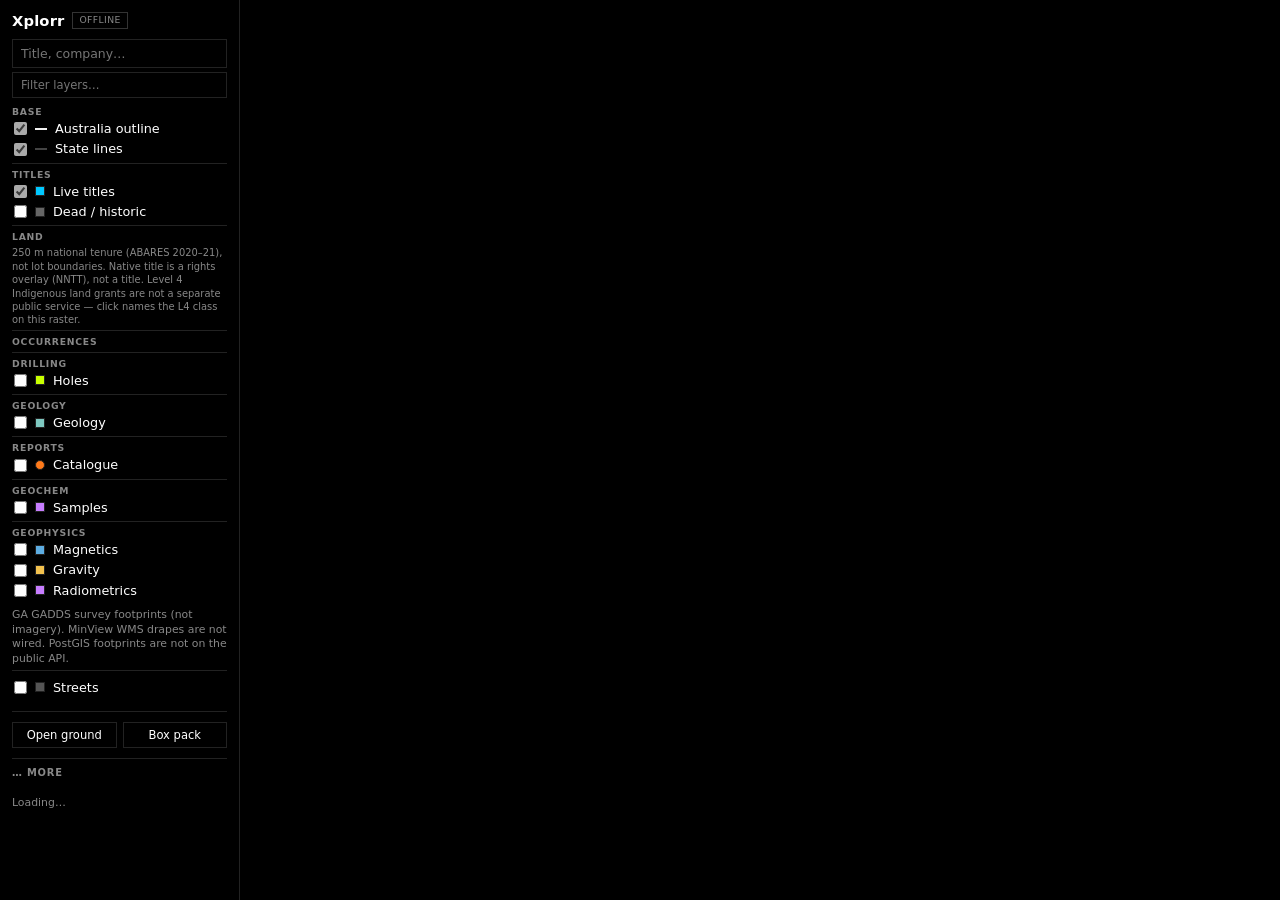
==== index.html @ 904606ca "Fix hex report deep-links and add geochem, geology age, and GA footprints. WAMEX cards now open Repo" ====
<!DOCTYPE html>
<html lang="en">
<head>
  <meta charset="utf-8" />
  <meta name="viewport" content="width=device-width, initial-scale=1" />
  <title>Xplorr</title>
  <link rel="stylesheet" href="vendor/maplibre-gl.css" />
  <link rel="stylesheet" href="app.css?v=20260909a" />
</head>
<body>
  <button type="button" id="rail-toggle" aria-expanded="false" aria-controls="panel">Layers</button>
  <aside id="panel">
    <header>
      <h1>Xplorr <span id="api-chip" class="api-chip">Checking…</span></h1>
    </header>

    <input type="search" id="find" placeholder="Title, company…" autocomplete="off" />
    <div id="find-results" hidden></div>
    <input type="search" id="layer-filter" placeholder="Filter layers…" autocomplete="off" />

    <nav class="layers" aria-label="Map layers">
      <section class="lg" data-keys="base outline australia coastline land">
        <h2>Base</h2>
        <label class="row" data-keys="australia outline coastline coast land"><input type="checkbox" id="au-outline" checked /><span class="swatch line" style="--c:#f2f2f2"></span><span>Australia outline</span></label>
        <label class="row" data-keys="state lines borders boundaries"><input type="checkbox" id="au-states" checked /><span class="swatch line" style="--c:#444"></span><span>State lines</span></label>
      </section>
      <section class="lg" data-keys="titles tenement live dead historic">
        <h2>Titles</h2>
        <label class="row" data-keys="live titles tenement register"><input type="checkbox" id="live-master" checked /><span class="swatch" style="background:#00c8ff"></span><span>Live titles</span></label>
        <label class="row" data-keys="dead historic titles expired"><input type="checkbox" id="dead-master" /><span class="swatch" style="background:#666"></span><span>Dead / historic</span></label>
      </section>
      <section class="lg" data-keys="land tenure crown private freehold pastoral parks conservation native title aboriginal indigenous ilua forest">
        <h2>Land</h2>
        <div id="land-rail"></div>
        <div id="land-more" hidden></div>
        <button type="button" id="land-more-btn" hidden>See more</button>
        <p class="note land-note">250&nbsp;m national tenure (ABARES 2020–21), not lot boundaries. Native title is a rights overlay (NNTT), not a title. Level&nbsp;4 Indigenous land grants are not a separate public service — click names the L4 class on this raster.</p>
      </section>
      <section class="lg" data-keys="occurrences minerals mines gold copper silver iron lead zinc tin nickel coal lithium uranium manganese tungsten diamond construction">
        <h2>Occurrences</h2>
        <div id="occ-minerals">
          <div id="mineral-rail"></div>
          <div id="mineral-more" hidden></div>
          <button type="button" id="mineral-more-btn" hidden>See more</button>
        </div>
      </section>
      <section class="lg" data-keys="drilling holes collars">
        <h2>Drilling</h2>
        <label class="row" data-keys="holes drilling collars density"><input type="checkbox" id="holes-master" /><span class="swatch" style="background:#c8ff00"></span><span>Holes</span></label>
      </section>
      <section class="lg" data-keys="geology rock unit formation quaternary basement cover">
        <h2>Geology</h2>
        <label class="row" data-keys="geology kinds rock unit formation"><input type="checkbox" id="geo-kinds" /><span class="swatch" style="background:#7ec8c0"></span><span>Geology</span></label>
        <label class="row geo-age" data-keys="quaternary cover sediments alluvium regolith" hidden><input type="checkbox" id="geo-cover" checked /><span class="swatch" style="background:#ffe08a"></span><span>Quaternary / cover</span></label>
        <label class="row geo-age" data-keys="basement non-quaternary bedrock" hidden><input type="checkbox" id="geo-basement" checked /><span class="swatch" style="background:#7b5ea7"></span><span>Basement</span></label>
        <input type="search" id="geo-search" placeholder="Formation / unit" autocomplete="off" hidden />
        <p class="note geo-age-note" hidden>Cover = alluvium / other_regolith, or unit names with Q… / CZ… codes or “Quaternary”. No age in VIC/SA/TAS/QLD names stays unclassified and shows only when both are on. WA/ACT have no kind polygons.</p>
      </section>
      <section class="lg" data-keys="reports catalogue wamex">
        <h2>Reports</h2>
        <label class="row" data-keys="reports catalogue wamex"><input type="checkbox" id="reports-master" /><span class="swatch round" style="background:#ff7a1a"></span><span>Catalogue</span></label>
      </section>
      <section class="lg" data-keys="geochem samples assays">
        <h2>Geochem</h2>
        <label class="row" data-keys="geochem samples assays"><input type="checkbox" id="gchem-master" /><span class="swatch" style="background:#c77dff"></span><span>Samples</span></label>
      </section>
      <section class="lg" data-keys="geophysics magnetics gravity radiometrics survey footprints">
        <h2>Geophysics</h2>
        <label class="row" data-keys="magnetics magnetic survey footprints"><input type="checkbox" id="gp-magnetic" /><span class="swatch" style="background:#5dade2"></span><span>Magnetics</span></label>
        <label class="row" data-keys="gravity survey footprints"><input type="checkbox" id="gp-gravity" /><span class="swatch" style="background:#f2c14e"></span><span>Gravity</span></label>
        <label class="row" data-keys="radiometrics radiometric survey footprints"><input type="checkbox" id="gp-radiometric" /><span class="swatch" style="background:#c77dff"></span><span>Radiometrics</span></label>
        <p class="note">GA GADDS survey footprints (not imagery). MinView WMS drapes are not wired. PostGIS footprints are not on the public API.</p>
      </section>
      <section class="lg lg-streets" data-keys="streets osm basemap">
        <label class="row" data-keys="streets osm roads basemap"><input type="checkbox" id="osm" /><span class="swatch" style="background:#555"></span><span>Streets</span></label>
      </section>
    </nav>

    <div class="tools">
      <button type="button" id="open-ground" aria-pressed="false">Open ground</button>
      <button type="button" id="box-tool" title="Draw a box (or shift-drag)">Box pack</button>
    </div>

    <p id="demo-banner" class="demo-banner" hidden>DEMO fill on a visible layer — not real harvest.</p>
    <div id="legend-live" class="legend-live"></div>

    <details class="more" id="more-group">
      <summary>More</summary>
      <div class="myground">
        <h3>My ground</h3>
        <input type="text" id="ground-name" placeholder="Name (optional)" autocomplete="off" />
        <input type="text" id="ground-company" placeholder="Company — e.g. BHP" autocomplete="off" />
        <input type="text" id="ground-vs" placeholder="Compare — e.g. BHP, RIO" autocomplete="off" />
        <input type="text" id="ground-titles" placeholder="Pinned title numbers" autocomplete="off" />
        <div class="kind-actions">
          <button type="button" id="ground-pin">Pin selected title</button>
          <button type="button" id="ground-apply">Apply</button>
          <button type="button" id="ground-clear">Clear</button>
        </div>
        <p class="note" id="ground-status">Saved in this browser. Share with ?company=BHP or ?vs=BHP,RIO.</p>
      </div>
      <label class="row"><input type="checkbox" id="ga-geol" /><span class="swatch" style="background:#8c7b6b"></span><span>GA surface geology</span></label>
      <p class="note">Click the map to identify. Compare holders with vs=BHP,RIO. Open ground is not a grant — disclaimer is on the identify card.</p>
      <footer>
        <p>Official state titles. Land: ABARES / ACLUMP tenure raster and NNTT native title / ILUA (CC BY 4.0). Geology: GA / state surveys. Geophysics footprints: GA GADDS WMS. Occurrences: GSNSW, GSQ, GSV, MRT, NTGS, WA MINEDEX (CC BY-NC). Holes and geochem are density cells; assays only when the live API returns them.</p>
      </footer>
    </details>

    <p id="status-line" class="status-line">Loading…</p>
    <pre id="status" hidden></pre>

    <!-- Hidden hosts so existing layer/filter logic keeps working. -->
    <div id="compat" hidden>
      <input type="checkbox" id="occ-master" />
      <div id="live-toggles"></div>
      <div id="dead-toggles"></div>
      <div id="kind-toggles" class="disabled"></div>
      <div id="mineral-toggles"></div>
      <div id="occ-toggles"></div>
      <div id="holes-toggles" class="disabled"></div>
      <div id="gchem-toggles" class="disabled"></div>
      <div class="kind-actions">
        <button type="button" id="kinds-all">All</button>
        <button type="button" id="kinds-none">None</button>
        <button type="button" id="mins-all">All</button>
        <button type="button" id="mins-none">None</button>
      </div>
      <div class="legend" id="holes-legend" hidden>
        <span>few</span><span class="ramp holes"></span><span>many</span>
      </div>
      <div class="legend" id="gchem-legend" hidden>
        <span>few</span><span class="ramp gchem"></span><span>many</span>
      </div>
    </div>
  </aside>
  <div id="map"></div>
  <div id="map-busy" class="map-busy" hidden role="status" aria-live="polite">
    <span class="spin" aria-hidden="true"></span>
    <span id="map-busy-text">Updating map…</span>
  </div>
  <div id="occ-legend" class="occ-legend" hidden></div>
  <div id="draw-box" hidden></div>
  <aside id="pack" hidden>
    <header>
      <h2>Box pack</h2>
      <button type="button" id="pack-close" aria-label="Close">×</button>
    </header>
    <div id="pack-body"></div>
  </aside>
  <div id="popup" class="hidden"></div>
  <script src="vendor/maplibre-gl.js"></script>
  <script src="app.js?v=20260909a"></script>
</body>
</html>
---- app.css ----
* { box-sizing: border-box; }
html, body {
  margin: 0;
  height: 100%;
  font-family: system-ui, -apple-system, "Segoe UI", Roboto, Helvetica, Arial, sans-serif;
  background: #000;
  color: #fff;
}
#map {
  position: absolute;
  top: 0;
  right: 0;
  bottom: 0;
  left: 240px;
  background: #000;
}
#panel {
  position: absolute;
  top: 0;
  left: 0;
  bottom: 0;
  width: 240px;
  overflow: auto;
  background: #000;
  border-right: 1px solid #222;
  padding: 12px 12px 20px;
  z-index: 2;
}
#rail-toggle {
  display: none;
}

h1 {
  font-size: 0.92rem;
  font-weight: 650;
  letter-spacing: 0.01em;
  margin: 0 0 10px;
  display: flex;
  align-items: center;
  flex-wrap: wrap;
  gap: 8px;
}
.api-chip {
  display: inline-block;
  font-size: 0.58rem;
  font-weight: 500;
  letter-spacing: 0.04em;
  text-transform: uppercase;
  padding: 1px 6px;
  border: 1px solid #222;
  color: #888;
  background: #000;
  line-height: 1.4;
}
.api-chip.live { color: #aaa; border-color: #333; }
.api-chip.offline { color: #888; border-color: #333; }

h2 {
  font-size: 0.58rem;
  font-weight: 600;
  text-transform: uppercase;
  letter-spacing: 0.08em;
  color: #888;
  margin: 0 0 2px;
}
h3 {
  font-size: 0.62rem;
  font-weight: 600;
  text-transform: uppercase;
  letter-spacing: 0.08em;
  color: #888;
  margin: 12px 0 6px;
}

.layers { margin: 6px 0 0; }
.lg {
  border-top: 1px solid #222;
  padding: 5px 0 3px;
}
.lg:first-child { border-top: 0; padding-top: 0; }
.lg-streets { padding-top: 6px; }
.lg[hidden], .row[hidden] { display: none; }

.row {
  display: flex;
  align-items: center;
  gap: 8px;
  font-size: 0.8rem;
  line-height: 1.2;
  margin: 1px 0;
  padding: 2px 2px;
  cursor: pointer;
  color: #fff;
}
.row:hover { background: #111; }
.row input { accent-color: #aaa; margin: 0; }
.row.busy::after {
  content: "";
  width: 10px;
  height: 10px;
  margin-left: auto;
  flex: 0 0 auto;
  border: 1.5px solid #333;
  border-top-color: #fff;
  border-radius: 50%;
  animation: layer-spin 0.7s linear infinite;
}
@keyframes layer-spin {
  to { transform: rotate(360deg); }
}
.swatch {
  width: 10px;
  height: 10px;
  border: 1px solid #222;
  flex: 0 0 auto;
  background: #111;
}
.swatch.round { border-radius: 50%; }
.swatch.line {
  height: 2px;
  width: 12px;
  border: 0;
  background: var(--c, #f2f2f2);
}
.disabled { opacity: 0.45; pointer-events: none; }
.note { font-size: 0.68rem; color: #888; line-height: 1.35; margin: 8px 0 0; }
.status-line { font-size: 0.68rem; color: #888; line-height: 1.35; margin: 10px 0 0; }
#status {
  white-space: pre-wrap;
  font-size: 0.68rem;
  background: #000;
  border: 1px solid #222;
  padding: 8px;
  color: #aaa;
  max-height: 160px;
  overflow: auto;
}
footer { margin-top: 12px; font-size: 0.68rem; color: #888; line-height: 1.4; }

.demo-banner {
  color: #888;
  font-size: 0.68rem;
  line-height: 1.35;
  margin: 8px 0 0;
  border-top: 1px solid #222;
  padding-top: 8px;
}
.demo-banner[hidden] { display: none; }

#find, #layer-filter, #geo-search, #ground-name, #ground-company, #ground-vs, #ground-titles {
  width: 100%;
  margin: 0 0 6px;
  padding: 6px 8px;
  border: 1px solid #222;
  background: #000;
  color: #fff;
  font: inherit;
  font-size: 0.78rem;
}
#find { margin: 0 0 4px; }
#layer-filter { margin: 0 0 2px; color: #aaa; font-size: 0.72rem; padding: 5px 8px; }
#geo-search { margin: 3px 0 0; }
#geo-search[hidden] { display: none; }
#find:focus, #layer-filter:focus, #geo-search:focus,
#ground-name:focus, #ground-company:focus, #ground-vs:focus, #ground-titles:focus {
  outline: 1px solid #aaa;
}
#find-results { max-height: 220px; overflow: auto; margin: 0 0 6px; }
.find-summary { font-size: 0.68rem; color: #888; line-height: 1.35; margin: 4px 0 6px; }
.find-summary strong { color: #fff; font-weight: 650; }
.find-hit {
  display: block;
  width: 100%;
  text-align: left;
  background: #000;
  border: 1px solid #222;
  color: #fff;
  padding: 6px 8px;
  margin: 4px 0;
  cursor: pointer;
  font: inherit;
  font-size: 0.72rem;
}
.find-hit:hover { background: #111; }
.find-hit strong { display: block; font-weight: 650; }
.find-hit span { color: #888; }

.kind-actions { display: flex; gap: 6px; margin: 0 0 6px; flex-wrap: wrap; }
.kind-actions button,
.tools button,
.popup-pin {
  background: #000;
  color: #fff;
  border: 1px solid #222;
  font: inherit;
  font-size: 0.72rem;
  padding: 5px 8px;
  cursor: pointer;
}
.kind-actions button:hover,
.tools button:hover,
.popup-pin:hover { background: #111; }

#mineral-more-btn, #land-more-btn {
  display: block;
  width: 100%;
  margin: 4px 0 0;
  padding: 3px 2px;
  background: transparent;
  color: #888;
  border: 0;
  font: inherit;
  font-size: 0.68rem;
  text-align: left;
  cursor: pointer;
}
#mineral-more-btn:hover, #land-more-btn:hover { color: #fff; }
#mineral-more-btn[hidden], #land-more-btn[hidden] { display: none; }
#mineral-more[hidden], #land-more[hidden] { display: none; }
.land-note { margin-top: 4px; font-size: 0.62rem; color: #888; }

.tools {
  display: grid;
  grid-template-columns: 1fr 1fr;
  gap: 6px;
  margin: 10px 0 0;
  padding-top: 10px;
  border-top: 1px solid #222;
}
.tools button { width: 100%; }
#open-ground.active,
#box-tool.active {
  background: #fff;
  color: #000;
  border-color: #fff;
}

.more { margin-top: 10px; border-top: 1px solid #222; }
.more > summary {
  cursor: pointer;
  font-size: 0.62rem;
  font-weight: 600;
  text-transform: uppercase;
  letter-spacing: 0.08em;
  color: #888;
  padding: 8px 0;
  list-style: none;
}
.more > summary::-webkit-details-marker { display: none; }
.more > summary::before { content: "… "; color: #888; }
.myground { margin-top: 2px; }

.legend { display: flex; align-items: center; gap: 8px; margin: 8px 0 0; font-size: 0.68rem; color: #888; }
.legend .ramp { flex: 1; height: 6px; border: 1px solid #222; }
.legend .ramp.holes { background: linear-gradient(90deg, #1a3d00, #4a8c00, #c8ff00); }
.legend .ramp.gchem { background: linear-gradient(90deg, #5b21b6, #c77dff, #ff6d00); }
.legend[hidden] { display: none; }
.legend-live { margin-top: 8px; }
.legend-live:empty { display: none; }
.legend-row { display: flex; align-items: center; gap: 8px; font-size: 0.72rem; margin: 3px 0; color: #aaa; }
.legend-empty { display: none; }
.legend-row.vs-a .swatch { background: #00c8ff; }
.legend-row.vs-b .swatch { background: #ff2bd6; }

.maplibregl-popup-content {
  background: #000 !important;
  color: #fff;
  border: 1px solid #222;
  border-radius: 0;
  padding: 10px 12px;
  box-shadow: none !important;
  max-width: 420px;
}
.maplibregl-popup-tip { border-top-color: #222 !important; }
.maplibregl-popup-anchor-bottom .maplibregl-popup-tip { border-top-color: #222 !important; }
.maplibregl-popup-close-button { color: #aaa; font-size: 18px; }
.maplibregl-popup-close-button:hover { color: #fff; background: transparent; }
.popup-title { font-weight: 650; margin-bottom: 8px; line-height: 1.3; }
.popup-kicker { font-size: 0.62rem; text-transform: uppercase; letter-spacing: 0.06em; color: #888; margin-bottom: 2px; }
.popup-row { display: grid; grid-template-columns: 86px 1fr; gap: 6px; font-size: 0.78rem; margin: 3px 0; align-items: start; }
.popup-row span:first-child { color: #888; }
.popup-row span:last-child { overflow-wrap: anywhere; }
.popup-demo { color: #aaa; font-style: italic; }
.popup-kicker.popup-open { color: #c8ff00; }
.popup-kicker.popup-held { color: #00c8ff; }
.popup-links { margin-top: 8px; }
.popup-links h4 {
  margin: 8px 0 4px;
  font-size: 0.62rem;
  text-transform: uppercase;
  letter-spacing: 0.06em;
  color: #888;
}
.popup-link {
  display: block;
  color: #fff;
  font-size: 0.72rem;
  line-height: 1.35;
  margin: 3px 0;
  text-decoration: underline;
  text-underline-offset: 2px;
}
.popup-link:hover { color: #aaa; }
.popup-id { font-size: 0.72rem; color: #aaa; margin: 2px 0; }
.popup-pin { margin-top: 8px; }
.popup-more { font-size: 0.68rem; color: #888; margin-top: 6px; line-height: 1.35; }
.popup-table-wrap { margin-top: 8px; max-height: 180px; overflow: auto; }
.popup-table {
  width: 100%;
  border-collapse: collapse;
  font-size: 0.68rem;
}
.popup-table th,
.popup-table td {
  text-align: left;
  padding: 2px 4px 2px 0;
  border-bottom: 1px solid #222;
  vertical-align: top;
}
.popup-table th { color: #888; font-weight: 600; }
.popup-export {
  margin-top: 8px;
  background: #000;
  color: #fff;
  border: 1px solid #333;
  padding: 4px 8px;
  font: inherit;
  font-size: 0.68rem;
  cursor: pointer;
}
.popup-export:hover { border-color: #666; }
.popup-export:disabled { color: #666; cursor: default; }
.geo-age { margin-left: 2px; }
.pack-export { margin: 8px 0; }

#draw-box {
  position: fixed;
  border: 1px solid #fff;
  background: rgba(255, 255, 255, 0.06);
  pointer-events: none;
  z-index: 4;
}
.map-busy {
  position: absolute;
  left: 252px;
  top: 12px;
  z-index: 3;
  display: flex;
  align-items: center;
  gap: 7px;
  background: #000;
  border: 1px solid #222;
  color: #aaa;
  font-size: 0.72rem;
  line-height: 1.2;
  padding: 5px 8px;
  pointer-events: none;
}
.map-busy[hidden] { display: none; }
.map-busy .spin {
  width: 10px;
  height: 10px;
  border: 1.5px solid #333;
  border-top-color: #fff;
  border-radius: 50%;
  animation: layer-spin 0.7s linear infinite;
  flex: 0 0 auto;
}
.occ-legend {
  position: absolute;
  left: 252px;
  bottom: 36px;
  z-index: 3;
  background: #000;
  border: 1px solid #222;
  padding: 6px 8px;
  min-width: 88px;
  pointer-events: none;
}
.occ-legend[hidden] { display: none; }
.occ-legend .legend-row { color: #fff; font-size: 0.72rem; margin: 2px 0; }

#pack {
  position: absolute;
  top: 0;
  right: 0;
  bottom: 0;
  width: 320px;
  background: #000;
  border-left: 1px solid #222;
  z-index: 5;
  overflow: auto;
  padding: 12px 14px 20px;
}
#pack[hidden] { display: none; }
#pack header { display: flex; align-items: center; justify-content: space-between; }
#pack h2 { margin: 0; color: #fff; font-size: 0.8rem; letter-spacing: 0.04em; }
#pack-close {
  background: transparent;
  border: 0;
  color: #aaa;
  font-size: 22px;
  cursor: pointer;
}
#pack-close:hover { color: #fff; }
.pack-section { margin: 12px 0; }
.pack-section h3 { margin-bottom: 6px; }
.pack-row {
  display: block;
  width: 100%;
  text-align: left;
  background: #000;
  border: 1px solid #222;
  color: #fff;
  padding: 6px 8px;
  margin: 4px 0;
  cursor: pointer;
  font: inherit;
  font-size: 0.72rem;
}
.pack-row:hover { background: #111; }
.pack-row strong { display: block; }
.pack-row span { color: #888; }
.pack-row a { color: #fff; }

.maplibregl-ctrl-group {
  background: #000;
  border: 1px solid #222;
  box-shadow: none !important;
}
.maplibregl-ctrl-group button { background: #000; }
.maplibregl-ctrl-group button + button { border-top: 1px solid #222; }
.maplibregl-ctrl button .maplibregl-ctrl-icon { filter: invert(1); }
.maplibregl-ctrl-attrib {
  background: rgba(0, 0, 0, 0.7) !important;
  color: #888;
}
.maplibregl-ctrl-attrib a { color: #aaa; }
.maplibregl-ctrl-scale {
  background: transparent;
  border-color: #444;
  color: #888;
}

@media (max-width: 720px) {
  .occ-legend { left: 10px; }
  .map-busy { left: 10px; top: 48px; }
  #map { left: 0; }
  #rail-toggle {
    display: block;
    position: absolute;
    top: 10px;
    left: 10px;
    z-index: 6;
    background: #000;
    color: #fff;
    border: 1px solid #222;
    font: inherit;
    font-size: 0.72rem;
    padding: 6px 10px;
    cursor: pointer;
  }
  #panel {
    transform: translateX(-100%);
    transition: transform 0.16s ease;
    width: min(240px, 86vw);
  }
  body.rail-open #panel { transform: translateX(0); }
  body.rail-open #rail-toggle { left: calc(min(240px, 86vw) + 8px); }
  #pack { width: min(320px, 92vw); }
}
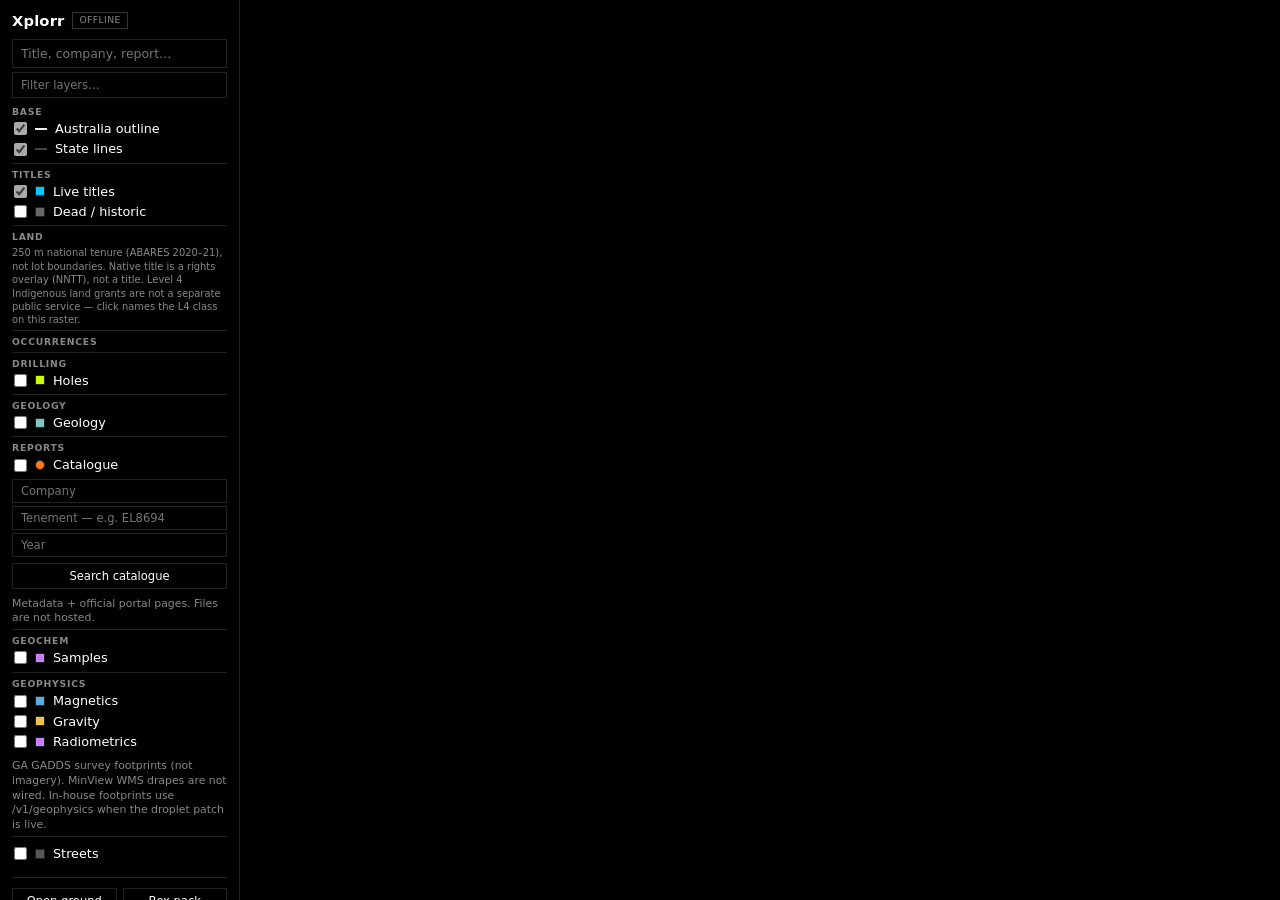
==== commit 4ced2372: "Add B-wave map tools and a drop-in /v1/geochem + /v1/geophysics patch. Element heats use real hex to" ====
--- a/index.html
+++ b/index.html
@@ -5,7 +5,7 @@
   <meta name="viewport" content="width=device-width, initial-scale=1" />
   <title>Xplorr</title>
   <link rel="stylesheet" href="vendor/maplibre-gl.css" />
-  <link rel="stylesheet" href="app.css?v=20260909a" />
+  <link rel="stylesheet" href="app.css?v=20260909c" />
 </head>
 <body>
   <button type="button" id="rail-toggle" aria-expanded="false" aria-controls="panel">Layers</button>
@@ -14,7 +14,7 @@
       <h1>Xplorr <span id="api-chip" class="api-chip">Checking…</span></h1>
     </header>
 
-    <input type="search" id="find" placeholder="Title, company…" autocomplete="off" />
+    <input type="search" id="find" placeholder="Title, company, report…" autocomplete="off" />
     <div id="find-results" hidden></div>
     <input type="search" id="layer-filter" placeholder="Filter layers…" autocomplete="off" />
 
@@ -56,20 +56,28 @@
         <input type="search" id="geo-search" placeholder="Formation / unit" autocomplete="off" hidden />
         <p class="note geo-age-note" hidden>Cover = alluvium / other_regolith, or unit names with Q… / CZ… codes or “Quaternary”. No age in VIC/SA/TAS/QLD names stays unclassified and shows only when both are on. WA/ACT have no kind polygons.</p>
       </section>
-      <section class="lg" data-keys="reports catalogue wamex">
+      <section class="lg" data-keys="reports catalogue wamex digs gsq">
         <h2>Reports</h2>
         <label class="row" data-keys="reports catalogue wamex"><input type="checkbox" id="reports-master" /><span class="swatch round" style="background:#ff7a1a"></span><span>Catalogue</span></label>
+        <input type="search" id="rpt-company" placeholder="Company" autocomplete="off" />
+        <input type="search" id="rpt-tenement" placeholder="Tenement — e.g. EL8694" autocomplete="off" />
+        <input type="search" id="rpt-year" placeholder="Year" inputmode="numeric" autocomplete="off" />
+        <button type="button" id="rpt-search">Search catalogue</button>
+        <div id="rpt-results" hidden></div>
+        <p class="note">Metadata + official portal pages. Files are not hosted.</p>
       </section>
-      <section class="lg" data-keys="geochem samples assays">
+      <section class="lg" data-keys="geochem samples assays gold copper anomaly heat">
         <h2>Geochem</h2>
         <label class="row" data-keys="geochem samples assays"><input type="checkbox" id="gchem-master" /><span class="swatch" style="background:#c77dff"></span><span>Samples</span></label>
+        <div id="gchem-heats"></div>
+        <p id="gchem-heat-empty" class="note" hidden></p>
       </section>
       <section class="lg" data-keys="geophysics magnetics gravity radiometrics survey footprints">
         <h2>Geophysics</h2>
         <label class="row" data-keys="magnetics magnetic survey footprints"><input type="checkbox" id="gp-magnetic" /><span class="swatch" style="background:#5dade2"></span><span>Magnetics</span></label>
         <label class="row" data-keys="gravity survey footprints"><input type="checkbox" id="gp-gravity" /><span class="swatch" style="background:#f2c14e"></span><span>Gravity</span></label>
         <label class="row" data-keys="radiometrics radiometric survey footprints"><input type="checkbox" id="gp-radiometric" /><span class="swatch" style="background:#c77dff"></span><span>Radiometrics</span></label>
-        <p class="note">GA GADDS survey footprints (not imagery). MinView WMS drapes are not wired. PostGIS footprints are not on the public API.</p>
+        <p class="note">GA GADDS survey footprints (not imagery). MinView WMS drapes are not wired. In-house footprints use /v1/geophysics when the droplet patch is live.</p>
       </section>
       <section class="lg lg-streets" data-keys="streets osm basemap">
         <label class="row" data-keys="streets osm roads basemap"><input type="checkbox" id="osm" /><span class="swatch" style="background:#555"></span><span>Streets</span></label>
@@ -100,7 +108,12 @@
         <p class="note" id="ground-status">Saved in this browser. Share with ?company=BHP or ?vs=BHP,RIO.</p>
       </div>
       <label class="row"><input type="checkbox" id="ga-geol" /><span class="swatch" style="background:#8c7b6b"></span><span>GA surface geology</span></label>
-      <p class="note">Click the map to identify. Compare holders with vs=BHP,RIO. Open ground is not a grant — disclaimer is on the identify card.</p>
+      <div class="gaps" id="gaps-panel">
+        <h3>Gaps</h3>
+        <ul id="gaps-list"></ul>
+        <p class="note"><a href="parity.html">MinView parity checklist</a> — match / lag, not a clone.</p>
+      </div>
+      <p class="note">Click the map to identify. Compare holders with vs=BHP,RIO. Open ground is not a grant — apply / lease links go to the state portal for that point. Disclaimer is on the identify card.</p>
       <footer>
         <p>Official state titles. Land: ABARES / ACLUMP tenure raster and NNTT native title / ILUA (CC BY 4.0). Geology: GA / state surveys. Geophysics footprints: GA GADDS WMS. Occurrences: GSNSW, GSQ, GSV, MRT, NTGS, WA MINEDEX (CC BY-NC). Holes and geochem are density cells; assays only when the live API returns them.</p>
       </footer>
@@ -149,6 +162,6 @@
   </aside>
   <div id="popup" class="hidden"></div>
   <script src="vendor/maplibre-gl.js"></script>
-  <script src="app.js?v=20260909a"></script>
+  <script src="app.js?v=20260909c"></script>
 </body>
 </html>
--- a/app.css
+++ b/app.css
@@ -147,7 +147,8 @@
 }
 .demo-banner[hidden] { display: none; }
 
-#find, #layer-filter, #geo-search, #ground-name, #ground-company, #ground-vs, #ground-titles {
+#find, #layer-filter, #geo-search, #ground-name, #ground-company, #ground-vs, #ground-titles,
+#rpt-company, #rpt-tenement, #rpt-year {
   width: 100%;
   margin: 0 0 6px;
   padding: 6px 8px;
@@ -162,7 +163,8 @@
 #geo-search { margin: 3px 0 0; }
 #geo-search[hidden] { display: none; }
 #find:focus, #layer-filter:focus, #geo-search:focus,
-#ground-name:focus, #ground-company:focus, #ground-vs:focus, #ground-titles:focus {
+#ground-name:focus, #ground-company:focus, #ground-vs:focus, #ground-titles:focus,
+#rpt-company:focus, #rpt-tenement:focus, #rpt-year:focus {
   outline: 1px solid #aaa;
 }
 #find-results { max-height: 220px; overflow: auto; margin: 0 0 6px; }
@@ -332,6 +334,31 @@
 .popup-export:disabled { color: #666; cursor: default; }
 .geo-age { margin-left: 2px; }
 .pack-export { margin: 8px 0; }
+#gchem-heats { margin: 2px 0 0; }
+#gchem-heats .row { padding-left: 18px; }
+#gchem-heat-empty[hidden] { display: none; }
+#rpt-company, #rpt-tenement, #rpt-year { margin: 3px 0 0; font-size: 0.72rem; padding: 4px 8px; }
+#rpt-search {
+  width: 100%;
+  margin: 6px 0 0;
+  background: #000;
+  color: #fff;
+  border: 1px solid #222;
+  font: inherit;
+  font-size: 0.72rem;
+  padding: 5px 8px;
+  cursor: pointer;
+}
+#rpt-search:hover { background: #111; }
+#rpt-results { max-height: 180px; overflow: auto; margin: 4px 0 0; }
+#rpt-results[hidden] { display: none; }
+.gaps { margin-top: 12px; }
+.gaps ul { margin: 0; padding: 0; list-style: none; }
+.gaps li { font-size: 0.68rem; color: #aaa; line-height: 1.35; margin: 6px 0; }
+.gaps li strong { display: block; color: #fff; font-weight: 650; }
+.gaps .gap-st { color: #888; text-transform: uppercase; letter-spacing: 0.05em; font-size: 0.58rem; }
+.gaps a { color: #fff; }
+.file-not-hosted { color: #888; font-size: 0.62rem; }
 
 #draw-box {
   position: fixed;
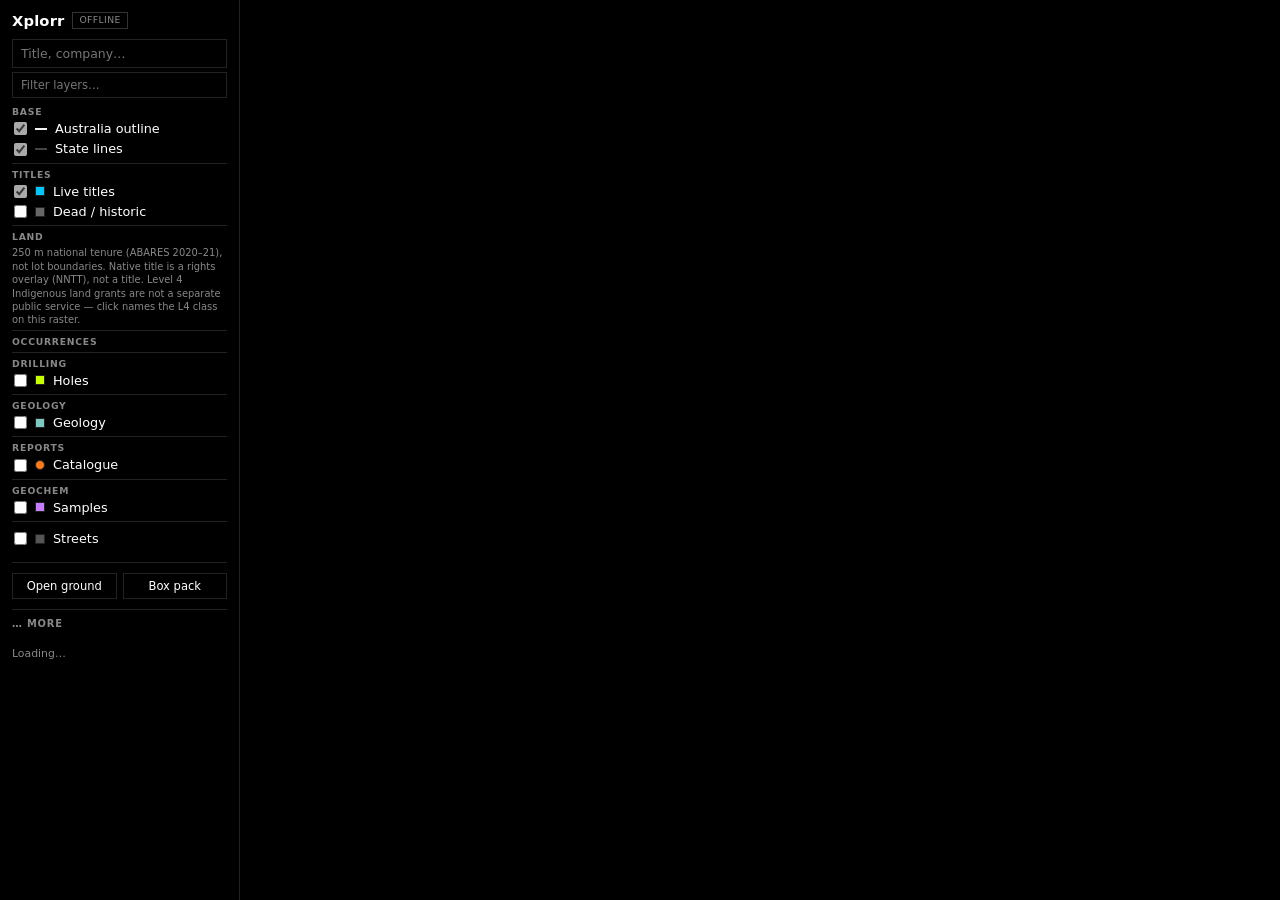
==== commit f91baa76: "Merge black-canvas MinView rail (#3) Black Australia map chrome and MinView-simple layer rail" ====
--- a/index.html
+++ b/index.html
@@ -5,7 +5,7 @@
   <meta name="viewport" content="width=device-width, initial-scale=1" />
   <title>Xplorr</title>
   <link rel="stylesheet" href="vendor/maplibre-gl.css" />
-  <link rel="stylesheet" href="app.css?v=20260909c" />
+  <link rel="stylesheet" href="app.css?v=20260829g" />
 </head>
 <body>
   <button type="button" id="rail-toggle" aria-expanded="false" aria-controls="panel">Layers</button>
@@ -14,7 +14,7 @@
       <h1>Xplorr <span id="api-chip" class="api-chip">Checking…</span></h1>
     </header>
 
-    <input type="search" id="find" placeholder="Title, company, report…" autocomplete="off" />
+    <input type="search" id="find" placeholder="Title, company…" autocomplete="off" />
     <div id="find-results" hidden></div>
     <input type="search" id="layer-filter" placeholder="Filter layers…" autocomplete="off" />
 
@@ -48,36 +48,18 @@
         <h2>Drilling</h2>
         <label class="row" data-keys="holes drilling collars density"><input type="checkbox" id="holes-master" /><span class="swatch" style="background:#c8ff00"></span><span>Holes</span></label>
       </section>
-      <section class="lg" data-keys="geology rock unit formation quaternary basement cover">
+      <section class="lg" data-keys="geology rock unit formation">
         <h2>Geology</h2>
         <label class="row" data-keys="geology kinds rock unit formation"><input type="checkbox" id="geo-kinds" /><span class="swatch" style="background:#7ec8c0"></span><span>Geology</span></label>
-        <label class="row geo-age" data-keys="quaternary cover sediments alluvium regolith" hidden><input type="checkbox" id="geo-cover" checked /><span class="swatch" style="background:#ffe08a"></span><span>Quaternary / cover</span></label>
-        <label class="row geo-age" data-keys="basement non-quaternary bedrock" hidden><input type="checkbox" id="geo-basement" checked /><span class="swatch" style="background:#7b5ea7"></span><span>Basement</span></label>
         <input type="search" id="geo-search" placeholder="Formation / unit" autocomplete="off" hidden />
-        <p class="note geo-age-note" hidden>Cover = alluvium / other_regolith, or unit names with Q… / CZ… codes or “Quaternary”. No age in VIC/SA/TAS/QLD names stays unclassified and shows only when both are on. WA/ACT have no kind polygons.</p>
       </section>
-      <section class="lg" data-keys="reports catalogue wamex digs gsq">
+      <section class="lg" data-keys="reports catalogue wamex">
         <h2>Reports</h2>
         <label class="row" data-keys="reports catalogue wamex"><input type="checkbox" id="reports-master" /><span class="swatch round" style="background:#ff7a1a"></span><span>Catalogue</span></label>
-        <input type="search" id="rpt-company" placeholder="Company" autocomplete="off" />
-        <input type="search" id="rpt-tenement" placeholder="Tenement — e.g. EL8694" autocomplete="off" />
-        <input type="search" id="rpt-year" placeholder="Year" inputmode="numeric" autocomplete="off" />
-        <button type="button" id="rpt-search">Search catalogue</button>
-        <div id="rpt-results" hidden></div>
-        <p class="note">Metadata + official portal pages. Files are not hosted.</p>
       </section>
-      <section class="lg" data-keys="geochem samples assays gold copper anomaly heat">
+      <section class="lg" data-keys="geochem samples assays">
         <h2>Geochem</h2>
         <label class="row" data-keys="geochem samples assays"><input type="checkbox" id="gchem-master" /><span class="swatch" style="background:#c77dff"></span><span>Samples</span></label>
-        <div id="gchem-heats"></div>
-        <p id="gchem-heat-empty" class="note" hidden></p>
-      </section>
-      <section class="lg" data-keys="geophysics magnetics gravity radiometrics survey footprints">
-        <h2>Geophysics</h2>
-        <label class="row" data-keys="magnetics magnetic survey footprints"><input type="checkbox" id="gp-magnetic" /><span class="swatch" style="background:#5dade2"></span><span>Magnetics</span></label>
-        <label class="row" data-keys="gravity survey footprints"><input type="checkbox" id="gp-gravity" /><span class="swatch" style="background:#f2c14e"></span><span>Gravity</span></label>
-        <label class="row" data-keys="radiometrics radiometric survey footprints"><input type="checkbox" id="gp-radiometric" /><span class="swatch" style="background:#c77dff"></span><span>Radiometrics</span></label>
-        <p class="note">GA GADDS survey footprints (not imagery). MinView WMS drapes are not wired. In-house footprints use /v1/geophysics when the droplet patch is live.</p>
       </section>
       <section class="lg lg-streets" data-keys="streets osm basemap">
         <label class="row" data-keys="streets osm roads basemap"><input type="checkbox" id="osm" /><span class="swatch" style="background:#555"></span><span>Streets</span></label>
@@ -108,14 +90,9 @@
         <p class="note" id="ground-status">Saved in this browser. Share with ?company=BHP or ?vs=BHP,RIO.</p>
       </div>
       <label class="row"><input type="checkbox" id="ga-geol" /><span class="swatch" style="background:#8c7b6b"></span><span>GA surface geology</span></label>
-      <div class="gaps" id="gaps-panel">
-        <h3>Gaps</h3>
-        <ul id="gaps-list"></ul>
-        <p class="note"><a href="parity.html">MinView parity checklist</a> — match / lag, not a clone.</p>
-      </div>
-      <p class="note">Click the map to identify. Compare holders with vs=BHP,RIO. Open ground is not a grant — apply / lease links go to the state portal for that point. Disclaimer is on the identify card.</p>
+      <p class="note">Click the map to identify. Compare holders with vs=BHP,RIO. Open ground is not a grant — disclaimer is on the identify card.</p>
       <footer>
-        <p>Official state titles. Land: ABARES / ACLUMP tenure raster and NNTT native title / ILUA (CC BY 4.0). Geology: GA / state surveys. Geophysics footprints: GA GADDS WMS. Occurrences: GSNSW, GSQ, GSV, MRT, NTGS, WA MINEDEX (CC BY-NC). Holes and geochem are density cells; assays only when the live API returns them.</p>
+        <p>Official state titles. Land: ABARES / ACLUMP tenure raster and NNTT native title / ILUA (CC BY 4.0). Geology: GA / state surveys. Occurrences: GSNSW, GSQ, GSV, MRT, NTGS, WA MINEDEX (CC BY-NC). Holes and geochem are density cells.</p>
       </footer>
     </details>
 
@@ -162,6 +139,6 @@
   </aside>
   <div id="popup" class="hidden"></div>
   <script src="vendor/maplibre-gl.js"></script>
-  <script src="app.js?v=20260909c"></script>
+  <script src="app.js?v=20260829g"></script>
 </body>
 </html>
--- a/app.css
+++ b/app.css
@@ -147,8 +147,7 @@
 }
 .demo-banner[hidden] { display: none; }
 
-#find, #layer-filter, #geo-search, #ground-name, #ground-company, #ground-vs, #ground-titles,
-#rpt-company, #rpt-tenement, #rpt-year {
+#find, #layer-filter, #geo-search, #ground-name, #ground-company, #ground-vs, #ground-titles {
   width: 100%;
   margin: 0 0 6px;
   padding: 6px 8px;
@@ -163,8 +162,7 @@
 #geo-search { margin: 3px 0 0; }
 #geo-search[hidden] { display: none; }
 #find:focus, #layer-filter:focus, #geo-search:focus,
-#ground-name:focus, #ground-company:focus, #ground-vs:focus, #ground-titles:focus,
-#rpt-company:focus, #rpt-tenement:focus, #rpt-year:focus {
+#ground-name:focus, #ground-company:focus, #ground-vs:focus, #ground-titles:focus {
   outline: 1px solid #aaa;
 }
 #find-results { max-height: 220px; overflow: auto; margin: 0 0 6px; }
@@ -271,7 +269,7 @@
   border-radius: 0;
   padding: 10px 12px;
   box-shadow: none !important;
-  max-width: 420px;
+  max-width: 360px;
 }
 .maplibregl-popup-tip { border-top-color: #222 !important; }
 .maplibregl-popup-anchor-bottom .maplibregl-popup-tip { border-top-color: #222 !important; }
@@ -306,59 +304,6 @@
 .popup-id { font-size: 0.72rem; color: #aaa; margin: 2px 0; }
 .popup-pin { margin-top: 8px; }
 .popup-more { font-size: 0.68rem; color: #888; margin-top: 6px; line-height: 1.35; }
-.popup-table-wrap { margin-top: 8px; max-height: 180px; overflow: auto; }
-.popup-table {
-  width: 100%;
-  border-collapse: collapse;
-  font-size: 0.68rem;
-}
-.popup-table th,
-.popup-table td {
-  text-align: left;
-  padding: 2px 4px 2px 0;
-  border-bottom: 1px solid #222;
-  vertical-align: top;
-}
-.popup-table th { color: #888; font-weight: 600; }
-.popup-export {
-  margin-top: 8px;
-  background: #000;
-  color: #fff;
-  border: 1px solid #333;
-  padding: 4px 8px;
-  font: inherit;
-  font-size: 0.68rem;
-  cursor: pointer;
-}
-.popup-export:hover { border-color: #666; }
-.popup-export:disabled { color: #666; cursor: default; }
-.geo-age { margin-left: 2px; }
-.pack-export { margin: 8px 0; }
-#gchem-heats { margin: 2px 0 0; }
-#gchem-heats .row { padding-left: 18px; }
-#gchem-heat-empty[hidden] { display: none; }
-#rpt-company, #rpt-tenement, #rpt-year { margin: 3px 0 0; font-size: 0.72rem; padding: 4px 8px; }
-#rpt-search {
-  width: 100%;
-  margin: 6px 0 0;
-  background: #000;
-  color: #fff;
-  border: 1px solid #222;
-  font: inherit;
-  font-size: 0.72rem;
-  padding: 5px 8px;
-  cursor: pointer;
-}
-#rpt-search:hover { background: #111; }
-#rpt-results { max-height: 180px; overflow: auto; margin: 4px 0 0; }
-#rpt-results[hidden] { display: none; }
-.gaps { margin-top: 12px; }
-.gaps ul { margin: 0; padding: 0; list-style: none; }
-.gaps li { font-size: 0.68rem; color: #aaa; line-height: 1.35; margin: 6px 0; }
-.gaps li strong { display: block; color: #fff; font-weight: 650; }
-.gaps .gap-st { color: #888; text-transform: uppercase; letter-spacing: 0.05em; font-size: 0.58rem; }
-.gaps a { color: #fff; }
-.file-not-hosted { color: #888; font-size: 0.62rem; }
 
 #draw-box {
   position: fixed;
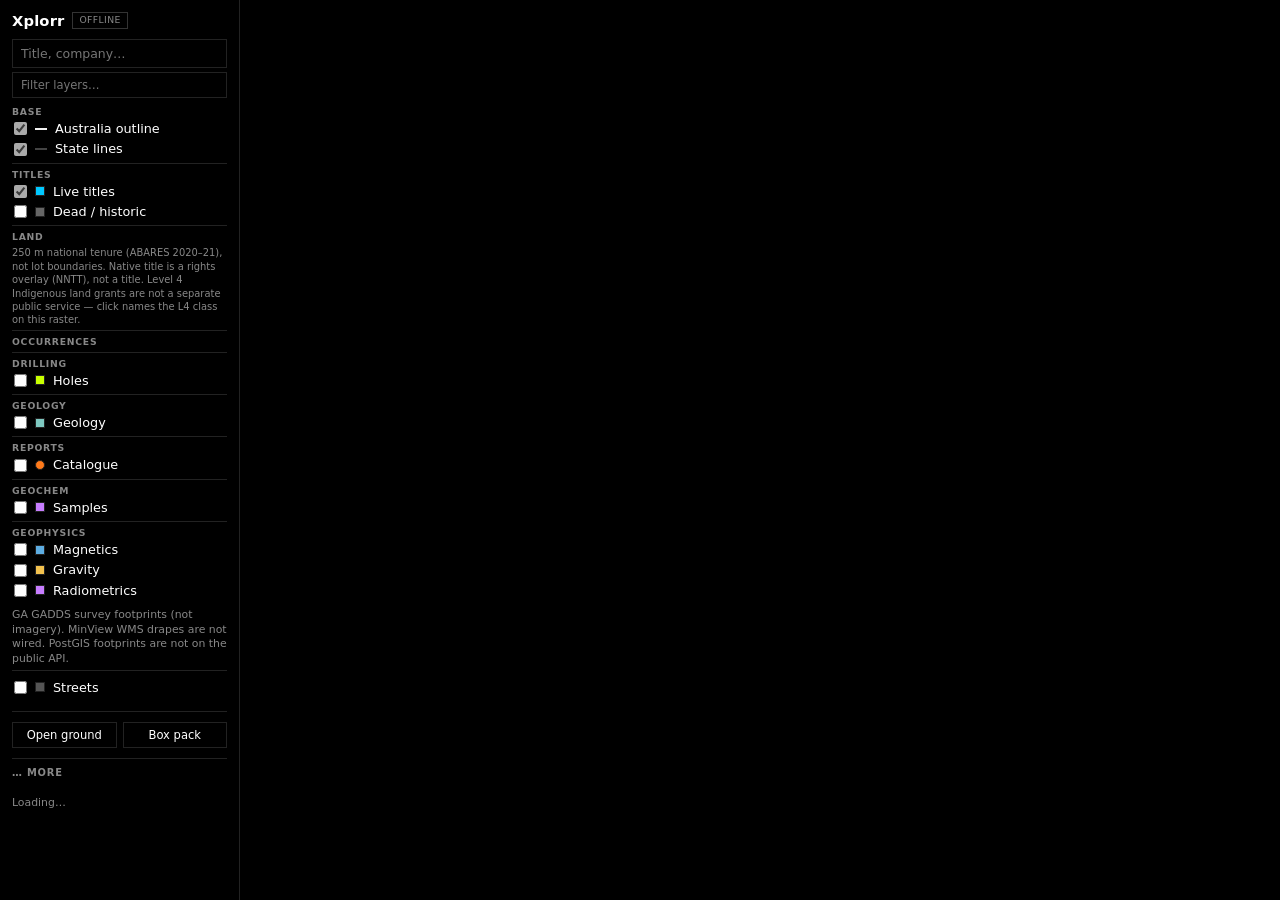
==== commit d2adaba7: "Merge A-stack geochem DIGS geology geophysics (#4) Hex report deep-links, geochem table/CSV, geology" ====
--- a/index.html
+++ b/index.html
@@ -5,7 +5,7 @@
   <meta name="viewport" content="width=device-width, initial-scale=1" />
   <title>Xplorr</title>
   <link rel="stylesheet" href="vendor/maplibre-gl.css" />
-  <link rel="stylesheet" href="app.css?v=20260829g" />
+  <link rel="stylesheet" href="app.css?v=20260909b" />
 </head>
 <body>
   <button type="button" id="rail-toggle" aria-expanded="false" aria-controls="panel">Layers</button>
@@ -48,10 +48,13 @@
         <h2>Drilling</h2>
         <label class="row" data-keys="holes drilling collars density"><input type="checkbox" id="holes-master" /><span class="swatch" style="background:#c8ff00"></span><span>Holes</span></label>
       </section>
-      <section class="lg" data-keys="geology rock unit formation">
+      <section class="lg" data-keys="geology rock unit formation quaternary basement cover">
         <h2>Geology</h2>
         <label class="row" data-keys="geology kinds rock unit formation"><input type="checkbox" id="geo-kinds" /><span class="swatch" style="background:#7ec8c0"></span><span>Geology</span></label>
+        <label class="row geo-age" data-keys="quaternary cover sediments alluvium regolith" hidden><input type="checkbox" id="geo-cover" checked /><span class="swatch" style="background:#ffe08a"></span><span>Quaternary / cover</span></label>
+        <label class="row geo-age" data-keys="basement non-quaternary bedrock" hidden><input type="checkbox" id="geo-basement" checked /><span class="swatch" style="background:#7b5ea7"></span><span>Basement</span></label>
         <input type="search" id="geo-search" placeholder="Formation / unit" autocomplete="off" hidden />
+        <p class="note geo-age-note" hidden>Cover = alluvium / other_regolith, or unit names with Q… / CZ… codes or “Quaternary”. No age in VIC/SA/TAS/QLD names stays unclassified and shows only when both are on. WA/ACT have no kind polygons.</p>
       </section>
       <section class="lg" data-keys="reports catalogue wamex">
         <h2>Reports</h2>
@@ -60,6 +63,13 @@
       <section class="lg" data-keys="geochem samples assays">
         <h2>Geochem</h2>
         <label class="row" data-keys="geochem samples assays"><input type="checkbox" id="gchem-master" /><span class="swatch" style="background:#c77dff"></span><span>Samples</span></label>
+      </section>
+      <section class="lg" data-keys="geophysics magnetics gravity radiometrics survey footprints">
+        <h2>Geophysics</h2>
+        <label class="row" data-keys="magnetics magnetic survey footprints"><input type="checkbox" id="gp-magnetic" /><span class="swatch" style="background:#5dade2"></span><span>Magnetics</span></label>
+        <label class="row" data-keys="gravity survey footprints"><input type="checkbox" id="gp-gravity" /><span class="swatch" style="background:#f2c14e"></span><span>Gravity</span></label>
+        <label class="row" data-keys="radiometrics radiometric survey footprints"><input type="checkbox" id="gp-radiometric" /><span class="swatch" style="background:#c77dff"></span><span>Radiometrics</span></label>
+        <p class="note">GA GADDS survey footprints (not imagery). MinView WMS drapes are not wired. PostGIS footprints are not on the public API.</p>
       </section>
       <section class="lg lg-streets" data-keys="streets osm basemap">
         <label class="row" data-keys="streets osm roads basemap"><input type="checkbox" id="osm" /><span class="swatch" style="background:#555"></span><span>Streets</span></label>
@@ -92,7 +102,7 @@
       <label class="row"><input type="checkbox" id="ga-geol" /><span class="swatch" style="background:#8c7b6b"></span><span>GA surface geology</span></label>
       <p class="note">Click the map to identify. Compare holders with vs=BHP,RIO. Open ground is not a grant — disclaimer is on the identify card.</p>
       <footer>
-        <p>Official state titles. Land: ABARES / ACLUMP tenure raster and NNTT native title / ILUA (CC BY 4.0). Geology: GA / state surveys. Occurrences: GSNSW, GSQ, GSV, MRT, NTGS, WA MINEDEX (CC BY-NC). Holes and geochem are density cells.</p>
+        <p>Official state titles. Land: ABARES / ACLUMP tenure raster and NNTT native title / ILUA (CC BY 4.0). Geology: GA / state surveys. Geophysics footprints: GA GADDS WMS. Occurrences: GSNSW, GSQ, GSV, MRT, NTGS, WA MINEDEX (CC BY-NC). Holes and geochem are density cells; assays only when the live API returns them.</p>
       </footer>
     </details>
 
@@ -139,6 +149,6 @@
   </aside>
   <div id="popup" class="hidden"></div>
   <script src="vendor/maplibre-gl.js"></script>
-  <script src="app.js?v=20260829g"></script>
+  <script src="app.js?v=20260909b"></script>
 </body>
 </html>
--- a/app.css
+++ b/app.css
@@ -269,7 +269,7 @@
   border-radius: 0;
   padding: 10px 12px;
   box-shadow: none !important;
-  max-width: 360px;
+  max-width: 420px;
 }
 .maplibregl-popup-tip { border-top-color: #222 !important; }
 .maplibregl-popup-anchor-bottom .maplibregl-popup-tip { border-top-color: #222 !important; }
@@ -304,6 +304,34 @@
 .popup-id { font-size: 0.72rem; color: #aaa; margin: 2px 0; }
 .popup-pin { margin-top: 8px; }
 .popup-more { font-size: 0.68rem; color: #888; margin-top: 6px; line-height: 1.35; }
+.popup-table-wrap { margin-top: 8px; max-height: 180px; overflow: auto; }
+.popup-table {
+  width: 100%;
+  border-collapse: collapse;
+  font-size: 0.68rem;
+}
+.popup-table th,
+.popup-table td {
+  text-align: left;
+  padding: 2px 4px 2px 0;
+  border-bottom: 1px solid #222;
+  vertical-align: top;
+}
+.popup-table th { color: #888; font-weight: 600; }
+.popup-export {
+  margin-top: 8px;
+  background: #000;
+  color: #fff;
+  border: 1px solid #333;
+  padding: 4px 8px;
+  font: inherit;
+  font-size: 0.68rem;
+  cursor: pointer;
+}
+.popup-export:hover { border-color: #666; }
+.popup-export:disabled { color: #666; cursor: default; }
+.geo-age { margin-left: 2px; }
+.pack-export { margin: 8px 0; }
 
 #draw-box {
   position: fixed;
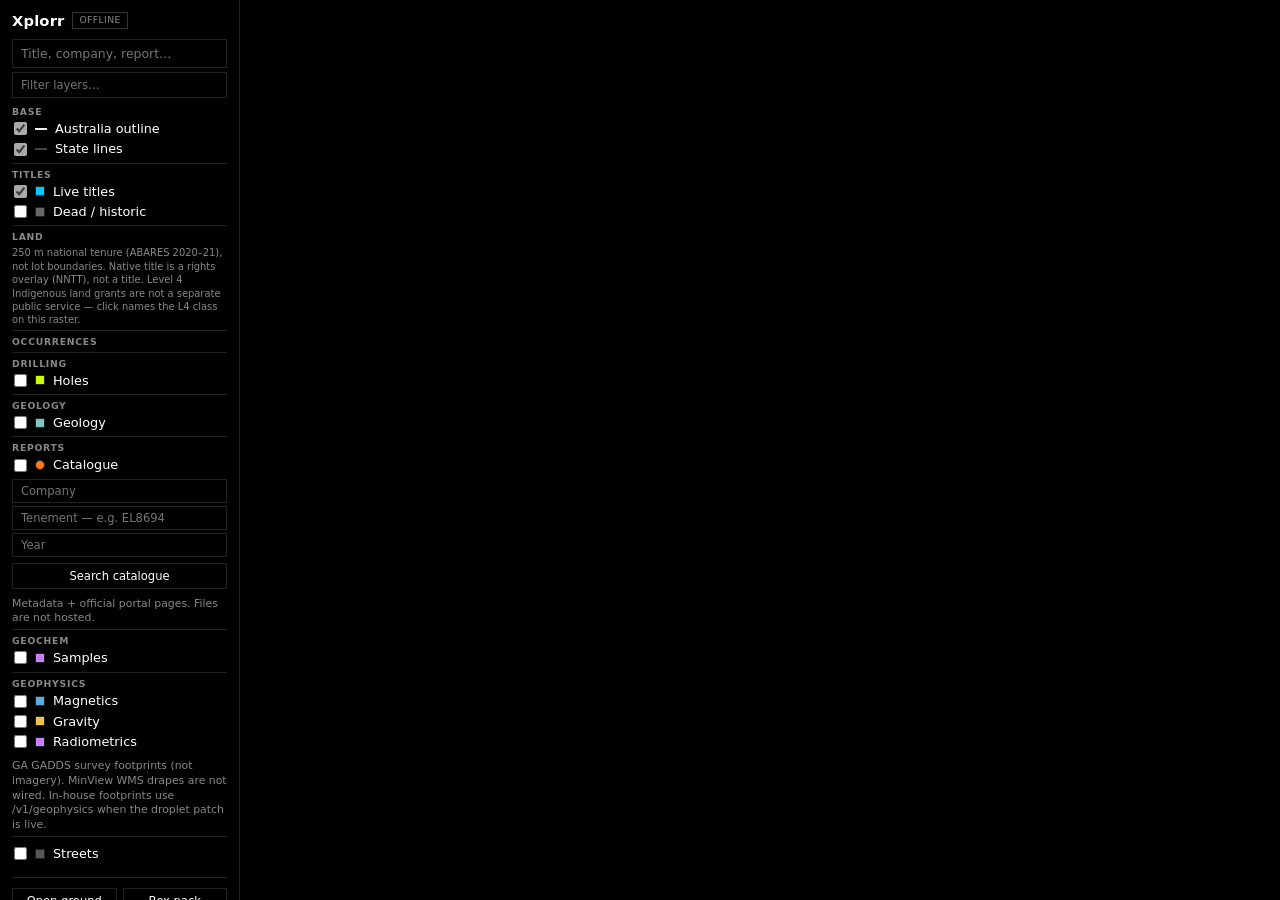
==== commit aa497d40: "Merge B-wave heats AOI pack reports gaps (#5) B-wave: geochem heats, AOI pack v2, hole joins, report" ====
--- a/index.html
+++ b/index.html
@@ -5,7 +5,7 @@
   <meta name="viewport" content="width=device-width, initial-scale=1" />
   <title>Xplorr</title>
   <link rel="stylesheet" href="vendor/maplibre-gl.css" />
-  <link rel="stylesheet" href="app.css?v=20260909b" />
+  <link rel="stylesheet" href="app.css?v=20260909d" />
 </head>
 <body>
   <button type="button" id="rail-toggle" aria-expanded="false" aria-controls="panel">Layers</button>
@@ -14,7 +14,7 @@
       <h1>Xplorr <span id="api-chip" class="api-chip">Checking…</span></h1>
     </header>
 
-    <input type="search" id="find" placeholder="Title, company…" autocomplete="off" />
+    <input type="search" id="find" placeholder="Title, company, report…" autocomplete="off" />
     <div id="find-results" hidden></div>
     <input type="search" id="layer-filter" placeholder="Filter layers…" autocomplete="off" />
 
@@ -56,20 +56,28 @@
         <input type="search" id="geo-search" placeholder="Formation / unit" autocomplete="off" hidden />
         <p class="note geo-age-note" hidden>Cover = alluvium / other_regolith, or unit names with Q… / CZ… codes or “Quaternary”. No age in VIC/SA/TAS/QLD names stays unclassified and shows only when both are on. WA/ACT have no kind polygons.</p>
       </section>
-      <section class="lg" data-keys="reports catalogue wamex">
+      <section class="lg" data-keys="reports catalogue wamex digs gsq">
         <h2>Reports</h2>
         <label class="row" data-keys="reports catalogue wamex"><input type="checkbox" id="reports-master" /><span class="swatch round" style="background:#ff7a1a"></span><span>Catalogue</span></label>
+        <input type="search" id="rpt-company" placeholder="Company" autocomplete="off" />
+        <input type="search" id="rpt-tenement" placeholder="Tenement — e.g. EL8694" autocomplete="off" />
+        <input type="search" id="rpt-year" placeholder="Year" inputmode="numeric" autocomplete="off" />
+        <button type="button" id="rpt-search">Search catalogue</button>
+        <div id="rpt-results" hidden></div>
+        <p class="note">Metadata + official portal pages. Files are not hosted.</p>
       </section>
-      <section class="lg" data-keys="geochem samples assays">
+      <section class="lg" data-keys="geochem samples assays gold copper anomaly heat">
         <h2>Geochem</h2>
         <label class="row" data-keys="geochem samples assays"><input type="checkbox" id="gchem-master" /><span class="swatch" style="background:#c77dff"></span><span>Samples</span></label>
+        <div id="gchem-heats"></div>
+        <p id="gchem-heat-empty" class="note" hidden></p>
       </section>
       <section class="lg" data-keys="geophysics magnetics gravity radiometrics survey footprints">
         <h2>Geophysics</h2>
         <label class="row" data-keys="magnetics magnetic survey footprints"><input type="checkbox" id="gp-magnetic" /><span class="swatch" style="background:#5dade2"></span><span>Magnetics</span></label>
         <label class="row" data-keys="gravity survey footprints"><input type="checkbox" id="gp-gravity" /><span class="swatch" style="background:#f2c14e"></span><span>Gravity</span></label>
         <label class="row" data-keys="radiometrics radiometric survey footprints"><input type="checkbox" id="gp-radiometric" /><span class="swatch" style="background:#c77dff"></span><span>Radiometrics</span></label>
-        <p class="note">GA GADDS survey footprints (not imagery). MinView WMS drapes are not wired. PostGIS footprints are not on the public API.</p>
+        <p class="note">GA GADDS survey footprints (not imagery). MinView WMS drapes are not wired. In-house footprints use /v1/geophysics when the droplet patch is live.</p>
       </section>
       <section class="lg lg-streets" data-keys="streets osm basemap">
         <label class="row" data-keys="streets osm roads basemap"><input type="checkbox" id="osm" /><span class="swatch" style="background:#555"></span><span>Streets</span></label>
@@ -100,7 +108,12 @@
         <p class="note" id="ground-status">Saved in this browser. Share with ?company=BHP or ?vs=BHP,RIO.</p>
       </div>
       <label class="row"><input type="checkbox" id="ga-geol" /><span class="swatch" style="background:#8c7b6b"></span><span>GA surface geology</span></label>
-      <p class="note">Click the map to identify. Compare holders with vs=BHP,RIO. Open ground is not a grant — disclaimer is on the identify card.</p>
+      <div class="gaps" id="gaps-panel">
+        <h3>Gaps</h3>
+        <ul id="gaps-list"></ul>
+        <p class="note"><a href="parity.html">MinView parity checklist</a> — match / lag, not a clone.</p>
+      </div>
+      <p class="note">Click the map to identify. Compare holders with vs=BHP,RIO. Open ground is not a grant — apply / lease links go to the state portal for that point. Disclaimer is on the identify card.</p>
       <footer>
         <p>Official state titles. Land: ABARES / ACLUMP tenure raster and NNTT native title / ILUA (CC BY 4.0). Geology: GA / state surveys. Geophysics footprints: GA GADDS WMS. Occurrences: GSNSW, GSQ, GSV, MRT, NTGS, WA MINEDEX (CC BY-NC). Holes and geochem are density cells; assays only when the live API returns them.</p>
       </footer>
@@ -149,6 +162,6 @@
   </aside>
   <div id="popup" class="hidden"></div>
   <script src="vendor/maplibre-gl.js"></script>
-  <script src="app.js?v=20260909b"></script>
+  <script src="app.js?v=20260909c"></script>
 </body>
 </html>
--- a/app.css
+++ b/app.css
@@ -147,7 +147,8 @@
 }
 .demo-banner[hidden] { display: none; }
 
-#find, #layer-filter, #geo-search, #ground-name, #ground-company, #ground-vs, #ground-titles {
+#find, #layer-filter, #geo-search, #ground-name, #ground-company, #ground-vs, #ground-titles,
+#rpt-company, #rpt-tenement, #rpt-year {
   width: 100%;
   margin: 0 0 6px;
   padding: 6px 8px;
@@ -162,7 +163,8 @@
 #geo-search { margin: 3px 0 0; }
 #geo-search[hidden] { display: none; }
 #find:focus, #layer-filter:focus, #geo-search:focus,
-#ground-name:focus, #ground-company:focus, #ground-vs:focus, #ground-titles:focus {
+#ground-name:focus, #ground-company:focus, #ground-vs:focus, #ground-titles:focus,
+#rpt-company:focus, #rpt-tenement:focus, #rpt-year:focus {
   outline: 1px solid #aaa;
 }
 #find-results { max-height: 220px; overflow: auto; margin: 0 0 6px; }
@@ -332,6 +334,31 @@
 .popup-export:disabled { color: #666; cursor: default; }
 .geo-age { margin-left: 2px; }
 .pack-export { margin: 8px 0; }
+#gchem-heats { margin: 2px 0 0; }
+#gchem-heats .row { padding-left: 18px; }
+#gchem-heat-empty[hidden] { display: none; }
+#rpt-company, #rpt-tenement, #rpt-year { margin: 3px 0 0; font-size: 0.72rem; padding: 4px 8px; }
+#rpt-search {
+  width: 100%;
+  margin: 6px 0 0;
+  background: #000;
+  color: #fff;
+  border: 1px solid #222;
+  font: inherit;
+  font-size: 0.72rem;
+  padding: 5px 8px;
+  cursor: pointer;
+}
+#rpt-search:hover { background: #111; }
+#rpt-results { max-height: 180px; overflow: auto; margin: 4px 0 0; }
+#rpt-results[hidden] { display: none; }
+.gaps { margin-top: 12px; }
+.gaps ul { margin: 0; padding: 0; list-style: none; }
+.gaps li { font-size: 0.68rem; color: #aaa; line-height: 1.35; margin: 6px 0; }
+.gaps li strong { display: block; color: #fff; font-weight: 650; }
+.gaps .gap-st { color: #888; text-transform: uppercase; letter-spacing: 0.05em; font-size: 0.58rem; }
+.gaps a { color: #fff; }
+.file-not-hosted { color: #888; font-size: 0.62rem; }
 
 #draw-box {
   position: fixed;
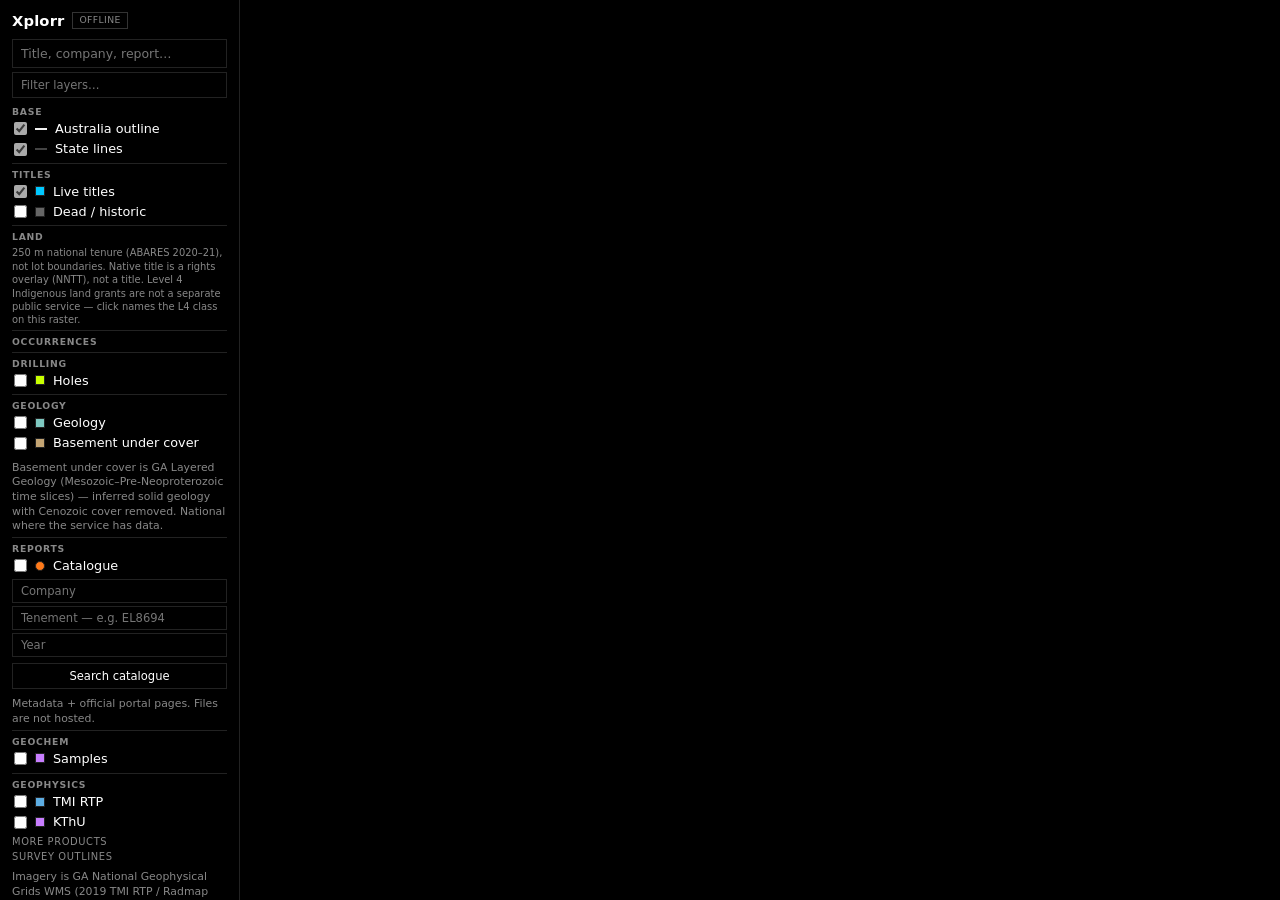
==== commit e3dc294e: "Fix the map opening off Australia on narrow viewports. Missing lng, lat, and zoom query params were " ====
--- a/index.html
+++ b/index.html
@@ -5,7 +5,7 @@
   <meta name="viewport" content="width=device-width, initial-scale=1" />
   <title>Xplorr</title>
   <link rel="stylesheet" href="vendor/maplibre-gl.css" />
-  <link rel="stylesheet" href="app.css?v=20260909d" />
+  <link rel="stylesheet" href="app.css?v=20260921a" />
 </head>
 <body>
   <button type="button" id="rail-toggle" aria-expanded="false" aria-controls="panel">Layers</button>
@@ -53,8 +53,10 @@
         <label class="row" data-keys="geology kinds rock unit formation"><input type="checkbox" id="geo-kinds" /><span class="swatch" style="background:#7ec8c0"></span><span>Geology</span></label>
         <label class="row geo-age" data-keys="quaternary cover sediments alluvium regolith" hidden><input type="checkbox" id="geo-cover" checked /><span class="swatch" style="background:#ffe08a"></span><span>Quaternary / cover</span></label>
         <label class="row geo-age" data-keys="basement non-quaternary bedrock" hidden><input type="checkbox" id="geo-basement" checked /><span class="swatch" style="background:#7b5ea7"></span><span>Basement</span></label>
+        <label class="row" data-keys="inferred basement under cover solid geology layered"><input type="checkbox" id="geo-under-cover" /><span class="swatch" style="background:#c4a574"></span><span>Basement under cover</span></label>
         <input type="search" id="geo-search" placeholder="Formation / unit" autocomplete="off" hidden />
         <p class="note geo-age-note" hidden>Cover = alluvium / other_regolith, or unit names with Q… / CZ… codes or “Quaternary”. No age in VIC/SA/TAS/QLD names stays unclassified and shows only when both are on. WA/ACT have no kind polygons.</p>
+        <p class="note">Basement under cover is GA Layered Geology (Mesozoic–Pre-Neoproterozoic time slices) — inferred solid geology with Cenozoic cover removed. National where the service has data.</p>
       </section>
       <section class="lg" data-keys="reports catalogue wamex digs gsq">
         <h2>Reports</h2>
@@ -72,12 +74,23 @@
         <div id="gchem-heats"></div>
         <p id="gchem-heat-empty" class="note" hidden></p>
       </section>
-      <section class="lg" data-keys="geophysics magnetics gravity radiometrics survey footprints">
+      <section class="lg" data-keys="geophysics magnetics gravity radiometrics survey footprints imagery tmi rtp kthu">
         <h2>Geophysics</h2>
-        <label class="row" data-keys="magnetics magnetic survey footprints"><input type="checkbox" id="gp-magnetic" /><span class="swatch" style="background:#5dade2"></span><span>Magnetics</span></label>
-        <label class="row" data-keys="gravity survey footprints"><input type="checkbox" id="gp-gravity" /><span class="swatch" style="background:#f2c14e"></span><span>Gravity</span></label>
-        <label class="row" data-keys="radiometrics radiometric survey footprints"><input type="checkbox" id="gp-radiometric" /><span class="swatch" style="background:#c77dff"></span><span>Radiometrics</span></label>
-        <p class="note">GA GADDS survey footprints (not imagery). MinView WMS drapes are not wired. In-house footprints use /v1/geophysics when the droplet patch is live.</p>
+        <label class="row" data-keys="magnetics tmi rtp vrtp imagery grid"><input type="checkbox" id="gp-img-tmi-rtp" /><span class="swatch" style="background:#5dade2"></span><span>TMI RTP</span></label>
+        <label class="row" data-keys="radiometrics kthu ternary imagery grid"><input type="checkbox" id="gp-img-kthu" /><span class="swatch" style="background:#c77dff"></span><span>KThU</span></label>
+        <details class="gp-more">
+          <summary>More products</summary>
+          <label class="row" data-keys="magnetics tmi imagery"><input type="checkbox" id="gp-img-tmi" /><span class="swatch" style="background:#7ec8c0"></span><span>TMI</span></label>
+          <label class="row" data-keys="magnetics tmi 40m imagery"><input type="checkbox" id="gp-img-tmi-40m" /><span class="swatch" style="background:#4aa3a0"></span><span>TMI 40 m</span></label>
+          <label class="row" data-keys="gravity isostatic residual imagery"><input type="checkbox" id="gp-img-isostatic" /><span class="swatch" style="background:#f2c14e"></span><span>Gravity isostatic</span></label>
+        </details>
+        <details class="gp-more">
+          <summary>Survey outlines</summary>
+          <label class="row" data-keys="magnetics magnetic survey footprints"><input type="checkbox" id="gp-magnetic" /><span class="swatch" style="background:#5dade2"></span><span>Magnetics outlines</span></label>
+          <label class="row" data-keys="gravity survey footprints"><input type="checkbox" id="gp-gravity" /><span class="swatch" style="background:#f2c14e"></span><span>Gravity outlines</span></label>
+          <label class="row" data-keys="radiometrics radiometric survey footprints"><input type="checkbox" id="gp-radiometric" /><span class="swatch" style="background:#c77dff"></span><span>Radiometrics outlines</span></label>
+        </details>
+        <p class="note">Imagery is GA National Geophysical Grids WMS (2019 TMI RTP / Radmap KThU). Outlines are GADDS survey footprints. NSW 1:250k MinView sheet mosaics are not hosted here.</p>
       </section>
       <section class="lg lg-streets" data-keys="streets osm basemap">
         <label class="row" data-keys="streets osm roads basemap"><input type="checkbox" id="osm" /><span class="swatch" style="background:#555"></span><span>Streets</span></label>
@@ -115,7 +128,7 @@
       </div>
       <p class="note">Click the map to identify. Compare holders with vs=BHP,RIO. Open ground is not a grant — apply / lease links go to the state portal for that point. Disclaimer is on the identify card.</p>
       <footer>
-        <p>Official state titles. Land: ABARES / ACLUMP tenure raster and NNTT native title / ILUA (CC BY 4.0). Geology: GA / state surveys. Geophysics footprints: GA GADDS WMS. Occurrences: GSNSW, GSQ, GSV, MRT, NTGS, WA MINEDEX (CC BY-NC). Holes and geochem are density cells; assays only when the live API returns them.</p>
+        <p>Official state titles. Land: ABARES / ACLUMP tenure raster and NNTT native title / ILUA (CC BY 4.0). Geology: GA / state surveys; basement under cover is GA Layered Geology. Geophysics imagery: GA National Geophysical Grids WMS. Occurrences: GSNSW, GSQ, GSV, MRT, NTGS, WA MINEDEX (CC BY-NC). Holes and geochem are density cells; VIC assays from official GSV WFS.</p>
       </footer>
     </details>
 
@@ -162,6 +175,6 @@
   </aside>
   <div id="popup" class="hidden"></div>
   <script src="vendor/maplibre-gl.js"></script>
-  <script src="app.js?v=20260909c"></script>
+  <script src="app.js?v=20261001a"></script>
 </body>
 </html>
--- a/app.css
+++ b/app.css
@@ -80,6 +80,20 @@
 .lg:first-child { border-top: 0; padding-top: 0; }
 .lg-streets { padding-top: 6px; }
 .lg[hidden], .row[hidden] { display: none; }
+.gp-more {
+  margin: 4px 0 2px;
+  border: 0;
+}
+.gp-more summary {
+  font-size: 0.62rem;
+  letter-spacing: 0.06em;
+  text-transform: uppercase;
+  color: #888;
+  cursor: pointer;
+  list-style: none;
+}
+.gp-more summary::-webkit-details-marker { display: none; }
+.gp-more[open] summary { color: #bbb; }
 
 .row {
   display: flex;
@@ -357,6 +371,7 @@
 .gaps li { font-size: 0.68rem; color: #aaa; line-height: 1.35; margin: 6px 0; }
 .gaps li strong { display: block; color: #fff; font-weight: 650; }
 .gaps .gap-st { color: #888; text-transform: uppercase; letter-spacing: 0.05em; font-size: 0.58rem; }
+.gaps li .gap-st { margin-right: 6px; }
 .gaps a { color: #fff; }
 .file-not-hosted { color: #888; font-size: 0.62rem; }
 
